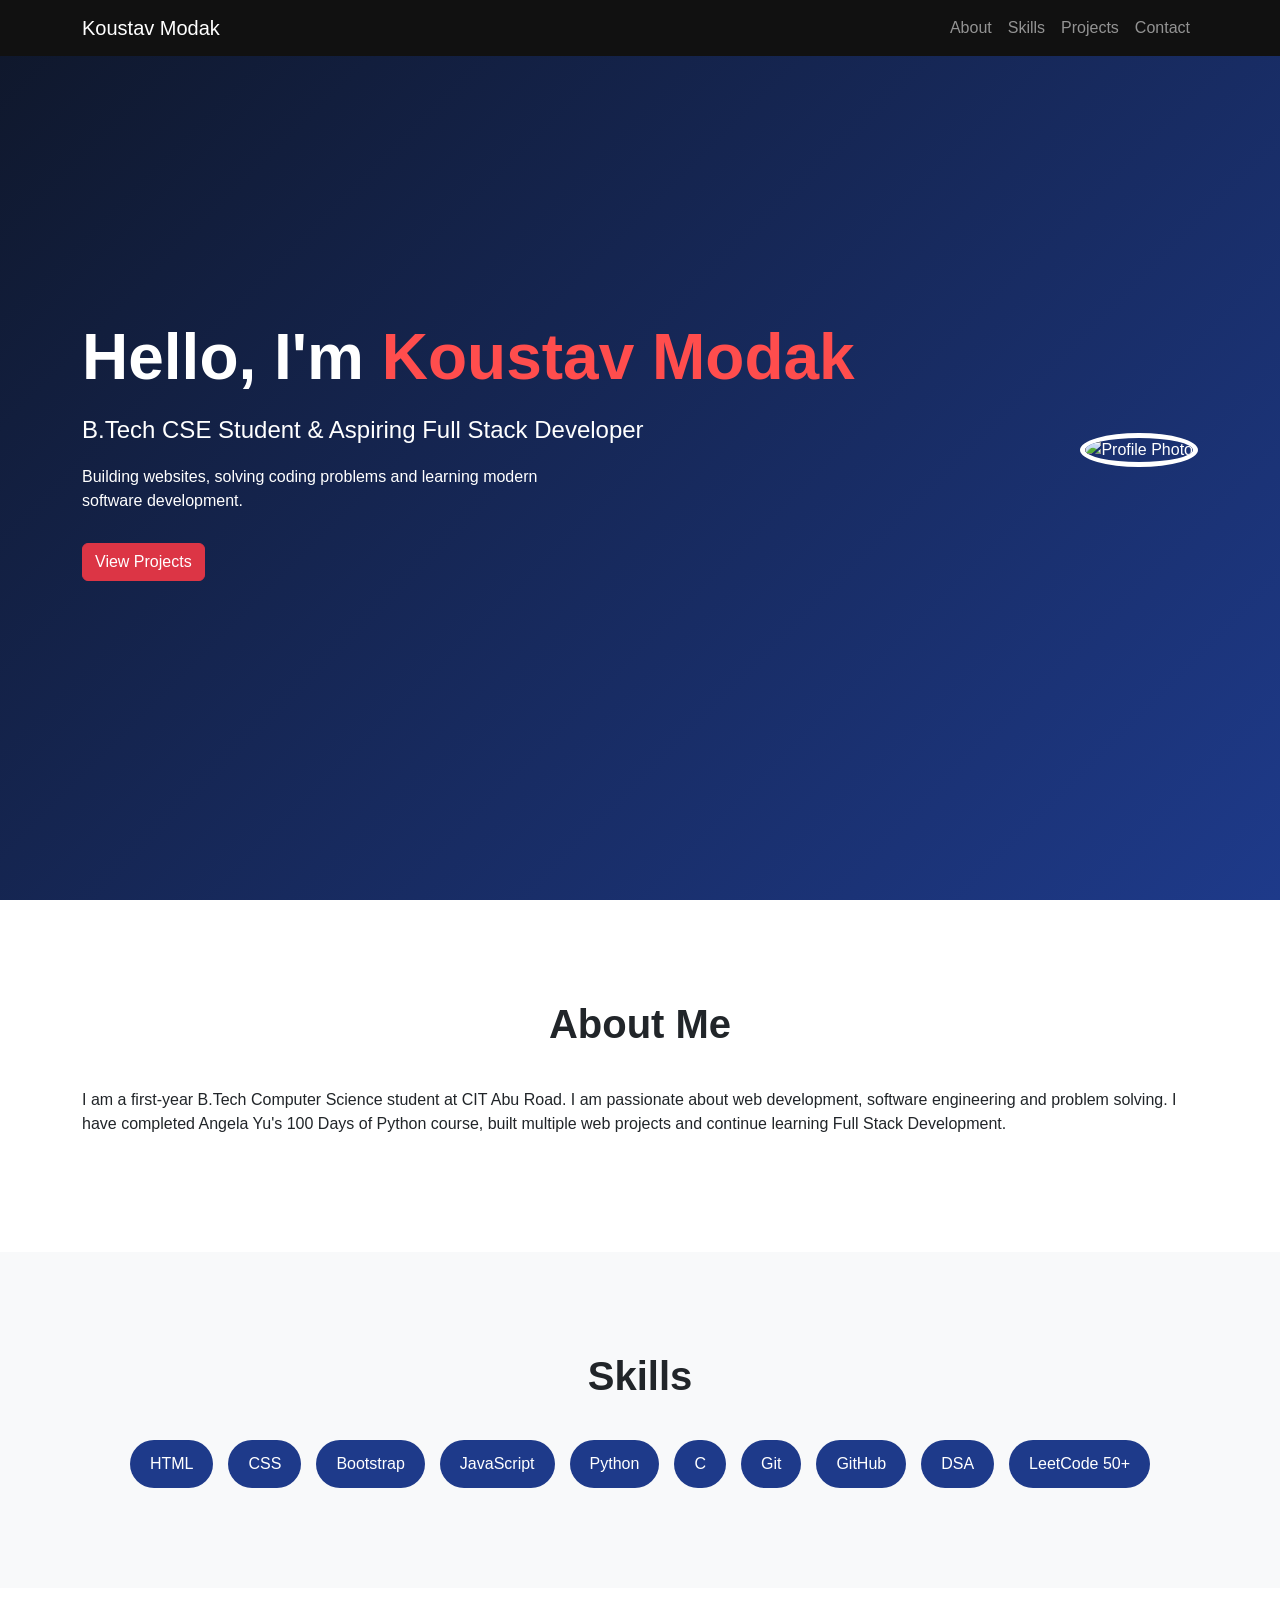
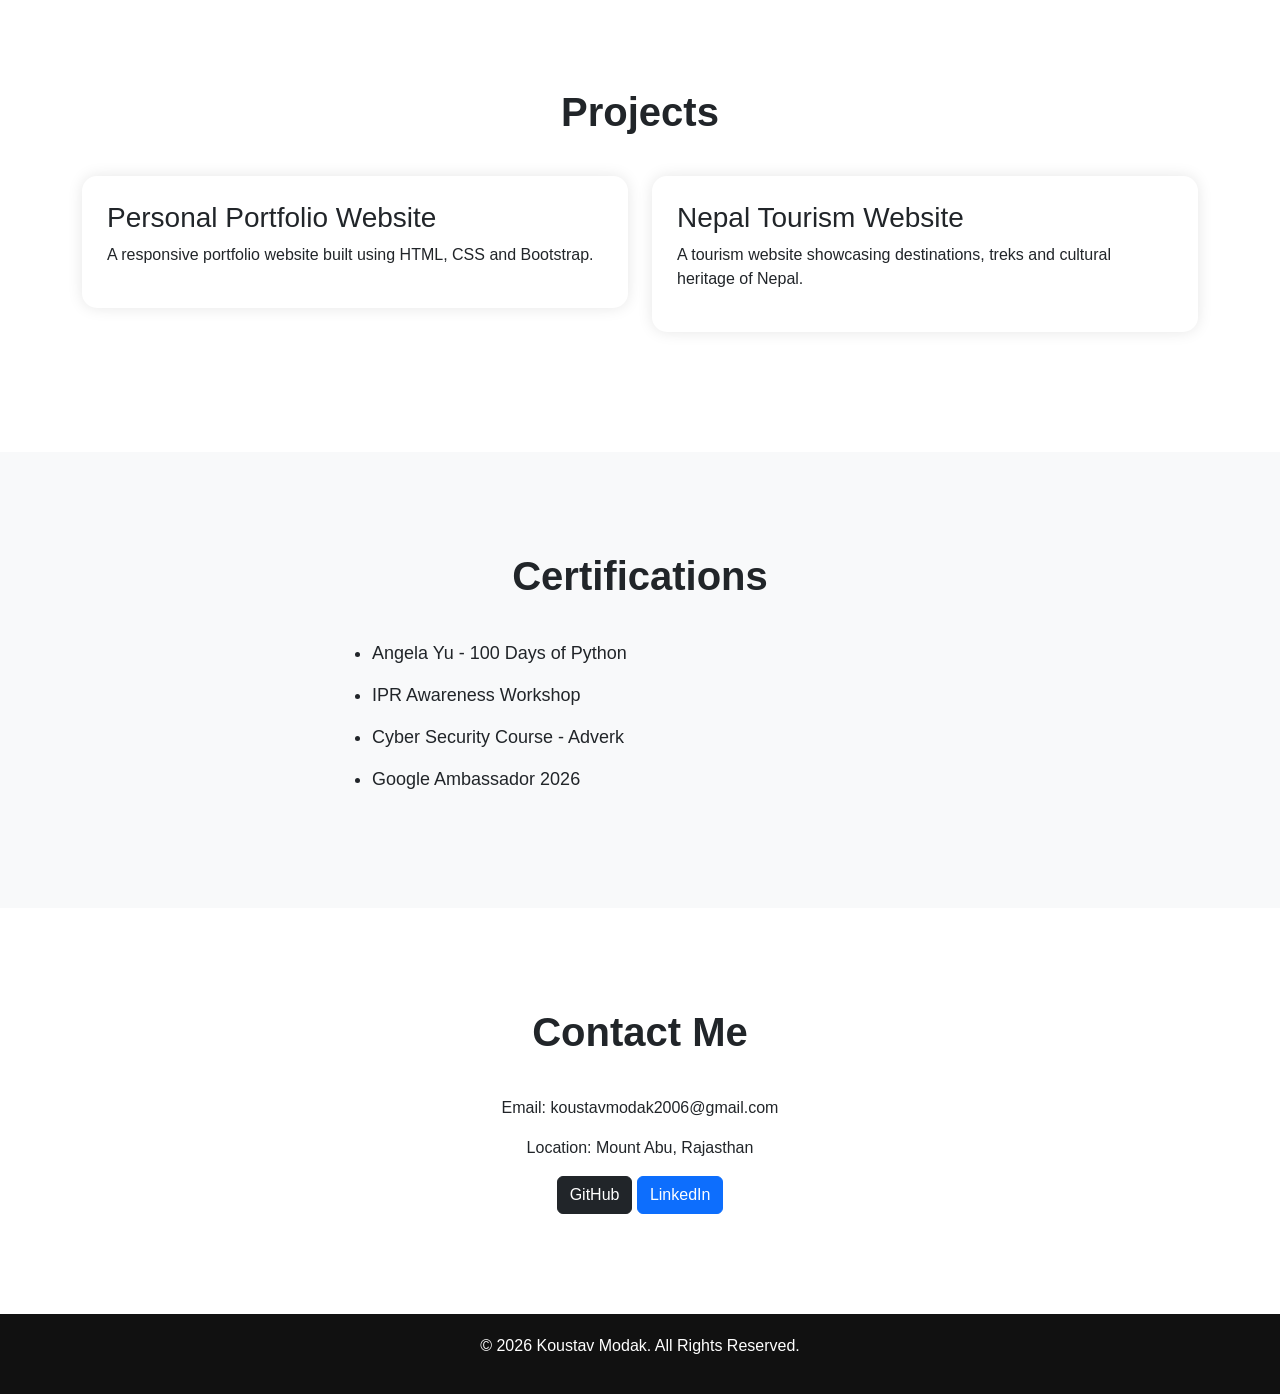
==== RESUME/index.html @ 37253ecb "Add files via upload" ====
<!DOCTYPE html>
<html lang="en">
<head>
<meta charset="UTF-8">
<meta name="viewport" content="width=device-width, initial-scale=1.0">

<title>Koustav Modak | Developer Portfolio</title>

<link href="https://cdn.jsdelivr.net/npm/bootstrap@5.3.7/dist/css/bootstrap.min.css" rel="stylesheet">
<link rel="stylesheet" href="style.css">
</head>

<body>

<nav class="navbar navbar-expand-lg navbar-dark fixed-top">
<div class="container">
<a class="navbar-brand" href="#">Koustav Modak</a>

<ul class="navbar-nav ms-auto">
<li class="nav-item"><a class="nav-link" href="#about">About</a></li>
<li class="nav-item"><a class="nav-link" href="#skills">Skills</a></li>
<li class="nav-item"><a class="nav-link" href="#projects">Projects</a></li>
<li class="nav-item"><a class="nav-link" href="#contact">Contact</a></li>
</ul>
</div>
</nav>

<section class="hero">

<div class="container hero-content">

<div class="hero-text">

<h1>Hello, I'm <span>Koustav Modak</span></h1>

<h2>B.Tech CSE Student & Aspiring Full Stack Developer</h2>

<p>
Building websites, solving coding problems and learning
modern software development.
</p>

<a href="#projects" class="btn btn-danger">
View Projects
</a>

</div>

<div class="hero-image">

<img src="profile.jpg" alt="Profile Photo">

</div>

</div>

</section>

<section id="about" class="section">

<div class="container">

<h2 class="section-title">About Me</h2>

<p>
I am a first-year B.Tech Computer Science student at
CIT Abu Road. I am passionate about web development,
software engineering and problem solving.

I have completed Angela Yu's 100 Days of Python course,
built multiple web projects and continue learning
Full Stack Development.
</p>

</div>

</section>

<section id="skills" class="section bg-light">

<div class="container">

<h2 class="section-title">Skills</h2>

<div class="skills">

<span>HTML</span>
<span>CSS</span>
<span>Bootstrap</span>
<span>JavaScript</span>
<span>Python</span>
<span>C</span>
<span>Git</span>
<span>GitHub</span>
<span>DSA</span>
<span>LeetCode 50+</span>

</div>

</div>

</section>

<section id="projects" class="section">

<div class="container">

<h2 class="section-title">Projects</h2>

<div class="row">

<div class="col-md-6">

<div class="project-card">

<h3>Personal Portfolio Website</h3>

<p>
A responsive portfolio website built using
HTML, CSS and Bootstrap.
</p>

</div>

</div>

<div class="col-md-6">

<div class="project-card">

<h3>Nepal Tourism Website</h3>

<p>
A tourism website showcasing destinations,
treks and cultural heritage of Nepal.
</p>

</div>

</div>

</div>

</div>

</section>

<section class="section bg-light">

<div class="container">

<h2 class="section-title">Certifications</h2>

<ul class="cert-list">

<li>Angela Yu - 100 Days of Python</li>

<li>IPR Awareness Workshop</li>

<li>Cyber Security Course - Adverk</li>

<li>Google Ambassador 2026</li>

</ul>

</div>

</section>

<section id="contact" class="section">

<div class="container text-center">

<h2 class="section-title">Contact Me</h2>

<p>Email: koustavmodak2006@gmail.com</p>

<p>Location: Mount Abu, Rajasthan</p>

<a href="https://github.com/koustavmodak2006-jpg/" target="_blank" class="btn btn-dark">
GitHub
</a>

<a href="https://www.linkedin.com/in/koustav-modak-79b941368/" target="_blank" class="btn btn-primary">
LinkedIn
</a>

</div>

</section>

<footer>

<p>© 2026 Koustav Modak. All Rights Reserved.</p>

</footer>

</body>
</html>
---- RESUME/style.css ----
*{
margin:0;
padding:0;
box-sizing:border-box;
}

html{
scroll-behavior:smooth;
}

body{
font-family:Arial, sans-serif;
}

.navbar{
background:#111;
}

.hero{
min-height:100vh;
display:flex;
align-items:center;
background:linear-gradient(
135deg,
#0f172a,
#1e3a8a
);
color:white;
}

.hero-content{
display:flex;
justify-content:space-between;
align-items:center;
gap:50px;
}

.hero-text h1{
font-size:4rem;
font-weight:bold;
}

.hero-text span{
color:#ff4d4d;
}

.hero-text h2{
margin:20px 0;
font-size:1.5rem;
}

.hero-text p{
margin-bottom:30px;
max-width:500px;
}

.hero-image img{
width:350px;
height:350px;
object-fit:cover;
border-radius:50%;
border:5px solid white;
}

.section{
padding:100px 0;
}

.section-title{
text-align:center;
margin-bottom:40px;
font-size:2.5rem;
font-weight:bold;
}

.skills{
display:flex;
flex-wrap:wrap;
gap:15px;
justify-content:center;
}

.skills span{
background:#1e3a8a;
color:white;
padding:12px 20px;
border-radius:25px;
}

.project-card{
padding:25px;
border-radius:15px;
box-shadow:0 0 15px rgba(0,0,0,.1);
margin-bottom:20px;
transition:.3s;
}

.project-card:hover{
transform:translateY(-8px);
}

.cert-list{
max-width:600px;
margin:auto;
}

.cert-list li{
margin:15px 0;
font-size:18px;
}

footer{
background:#111;
color:white;
text-align:center;
padding:20px;
}

@media(max-width:768px){

.hero-content{
flex-direction:column;
text-align:center;
}

.hero-text h1{
font-size:2.8rem;
}

.hero-image img{
width:250px;
height:250px;
}

}
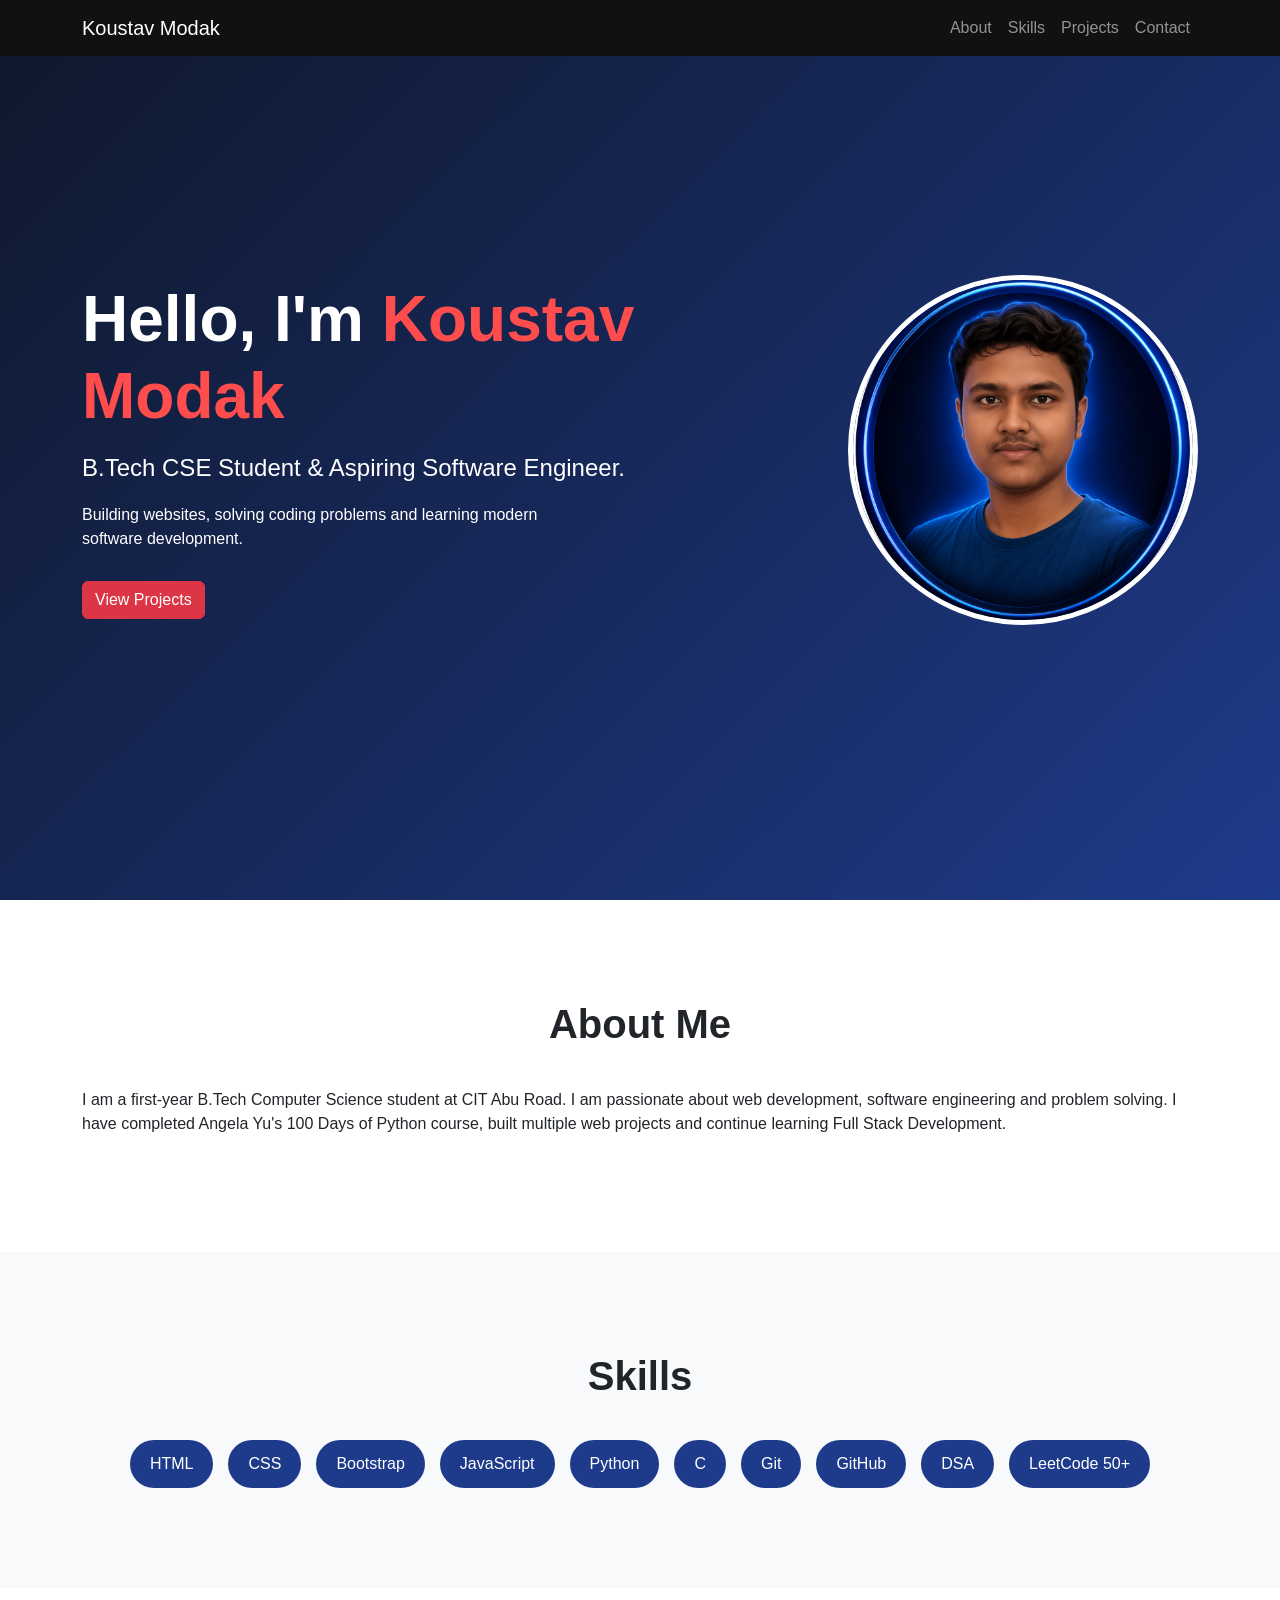
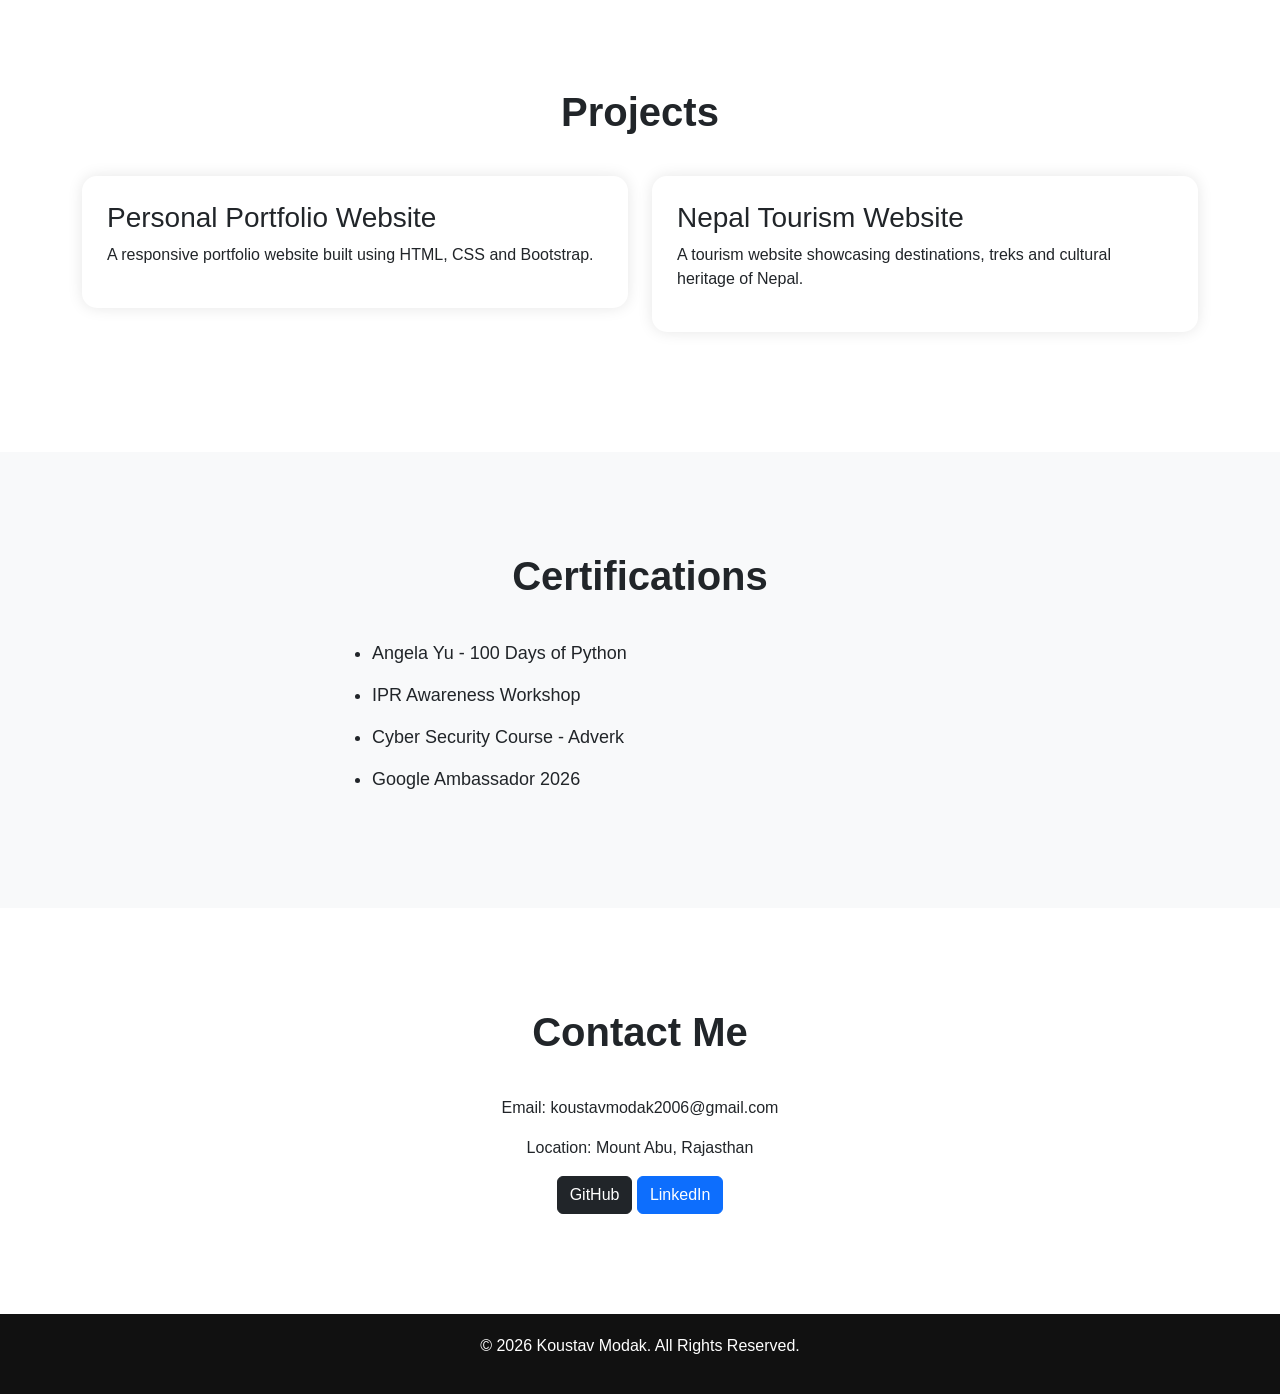
==== commit aa7def7c: "Correct hero section title and subtitle Updated the hero section title and subtitle to reflect the c" ====
--- a/RESUME/index.html
+++ b/RESUME/index.html
@@ -33,7 +33,7 @@
 
 <h1>Hello, I'm <span>Koustav Modak</span></h1>
 
-<h2>B.Tech CSE Student & Aspiring Full Stack Developer</h2>
+<h2>B.Tech CSE Student & Aspiring Software Engineer.</h2>
 
 <p>
 Building websites, solving coding problems and learning
@@ -48,7 +48,7 @@
 
 <div class="hero-image">
 
-<img src="profile.jpg" alt="Profile Photo">
+<img src="../images/me.png" alt="Profile Photo">
 
 </div>
 
@@ -196,4 +196,4 @@
 </footer>
 
 </body>
-</html>+</html>
